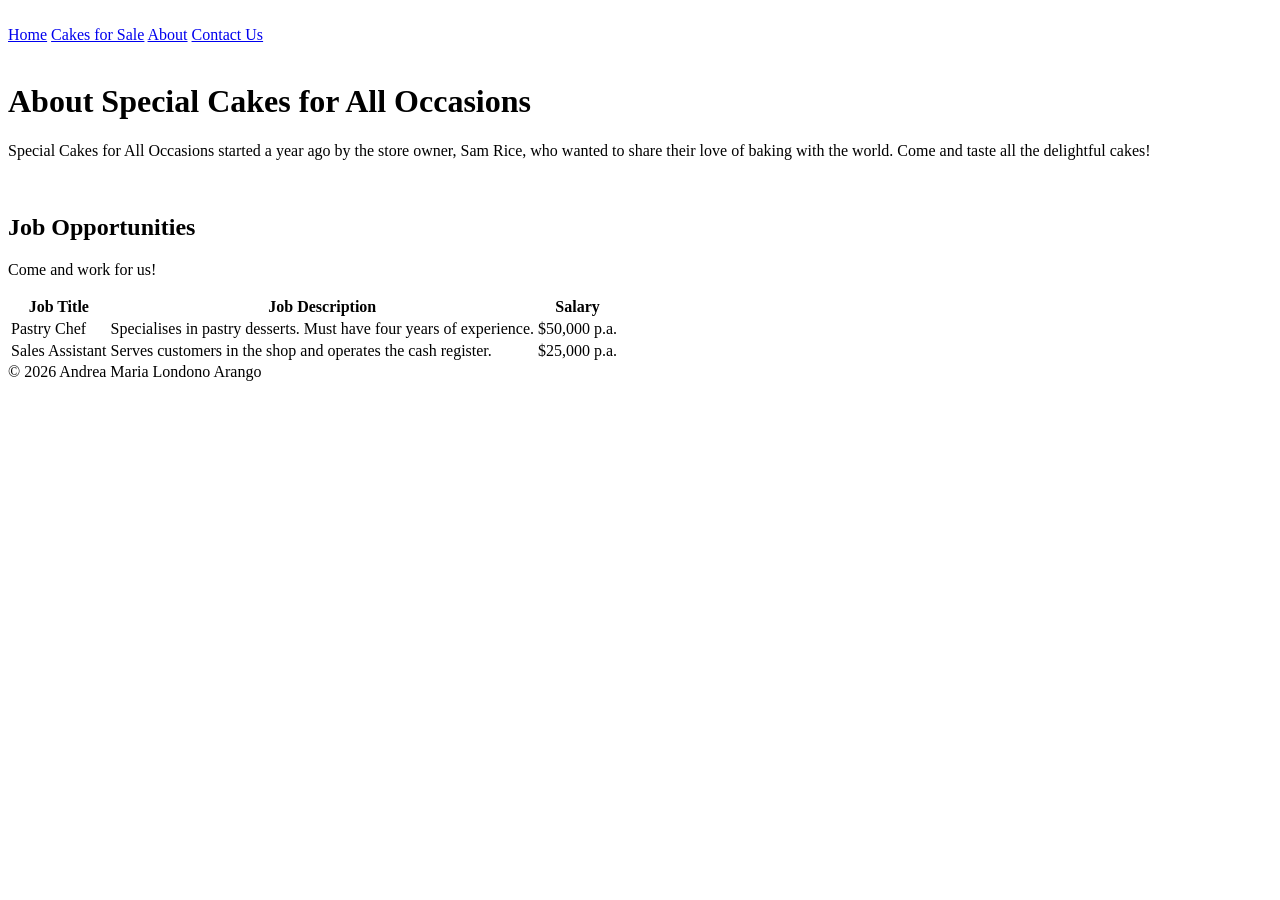
==== about.html @ cea3cd5a "Add files via upload" ====
<!DOCTYPE html>
<html lang="en">
<head>
<meta charset="UTF-8">
<meta name="viewport" content="width=device-width, initial-scale=1.0">
<title>About</title>
<link rel="stylesheet" href="css/style.css">
</head>
<body>

<header>
<a class=logo" href="index.html">
<img src="images/logo.png" alt="">
</a>
<nav>
<a href="index.html">Home</a></li>
<a href="cakes.html">Cakes for Sale</a></li>
<a href="about.html">About</a></li>
<a href="contact.html">Contact Us</a></li>
</nav>

<div class="container">
<img src="images/banner1200.jpeg" alt="">
</header>

<div class="container">

<h1>About Special Cakes for All Occasions</h1>

<p>
Special Cakes for All Occasions started a year ago by the store owner,
Sam Rice, who wanted to share their love of baking with the world.
Come and taste all the delightful cakes!
</p>

<img src="images/about975.jpg"alt="">

<h2>Job Opportunities</h2>

<p>Come and work for us!</p>

<table>
<tr>
<th>Job Title</th>
<th>Job Description</th>
<th>Salary</th>
</tr>

<tr>
<td>Pastry Chef</td>
<td>Specialises in pastry desserts. Must have four years of experience.</td>
<td>$50,000 p.a.</td>
</tr>

<tr>
<td>Sales Assistant</td>
<td>Serves customers in the shop and operates the cash register.</td>
<td>$25,000 p.a.</td>
</tr>

</table>

</div>

<footer>
© 2026 Andrea Maria Londono Arango
</footer>

</body>
</html>
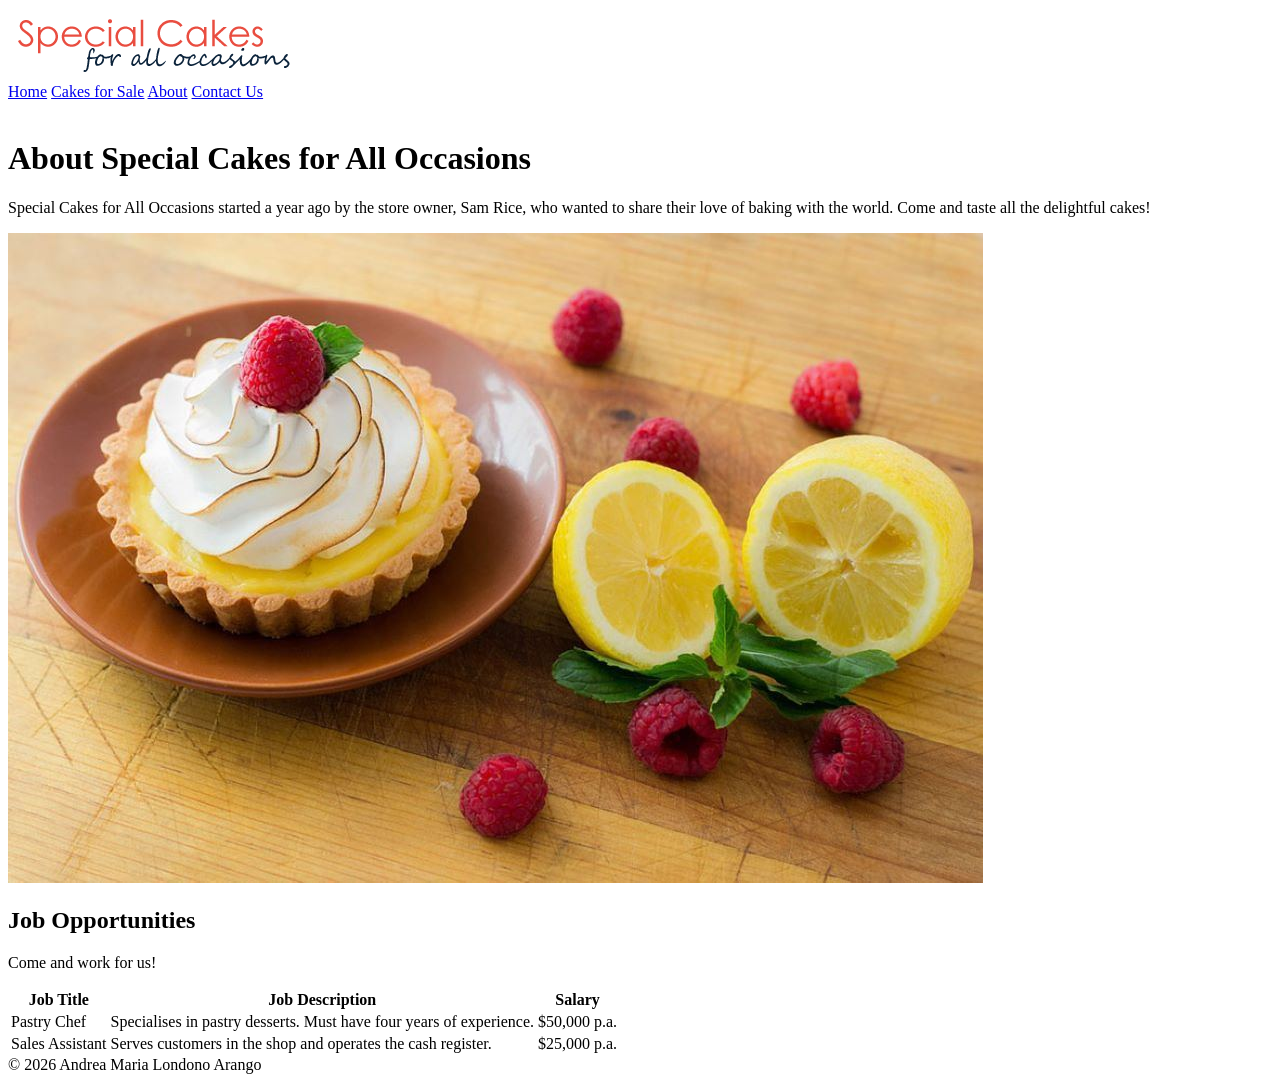
==== commit 913db3ce: "Add files via upload" ====
--- a/about.html
+++ b/about.html
@@ -10,8 +10,9 @@
 
 <header>
 <a class=logo" href="index.html">
-<img src="images/logo.png" alt="">
+<img src="Images/logo.png" alt="Mi Logo"class="mi-logo">
 </a>
+
 <nav>
 <a href="index.html">Home</a></li>
 <a href="cakes.html">Cakes for Sale</a></li>
@@ -20,10 +21,12 @@
 </nav>
 
 <div class="container">
-<img src="images/banner1200.jpeg" alt="">
+<img src="Images/banner1200.jpeg" alt="">
 </header>
 
 <div class="container">
+
+<main class="my-content">
 
 <h1>About Special Cakes for All Occasions</h1>
 
@@ -33,7 +36,7 @@
 Come and taste all the delightful cakes!
 </p>
 
-<img src="images/about975.jpg"alt="">
+<img src="Images/about975.jpg"alt="">
 
 <h2>Job Opportunities</h2>
 
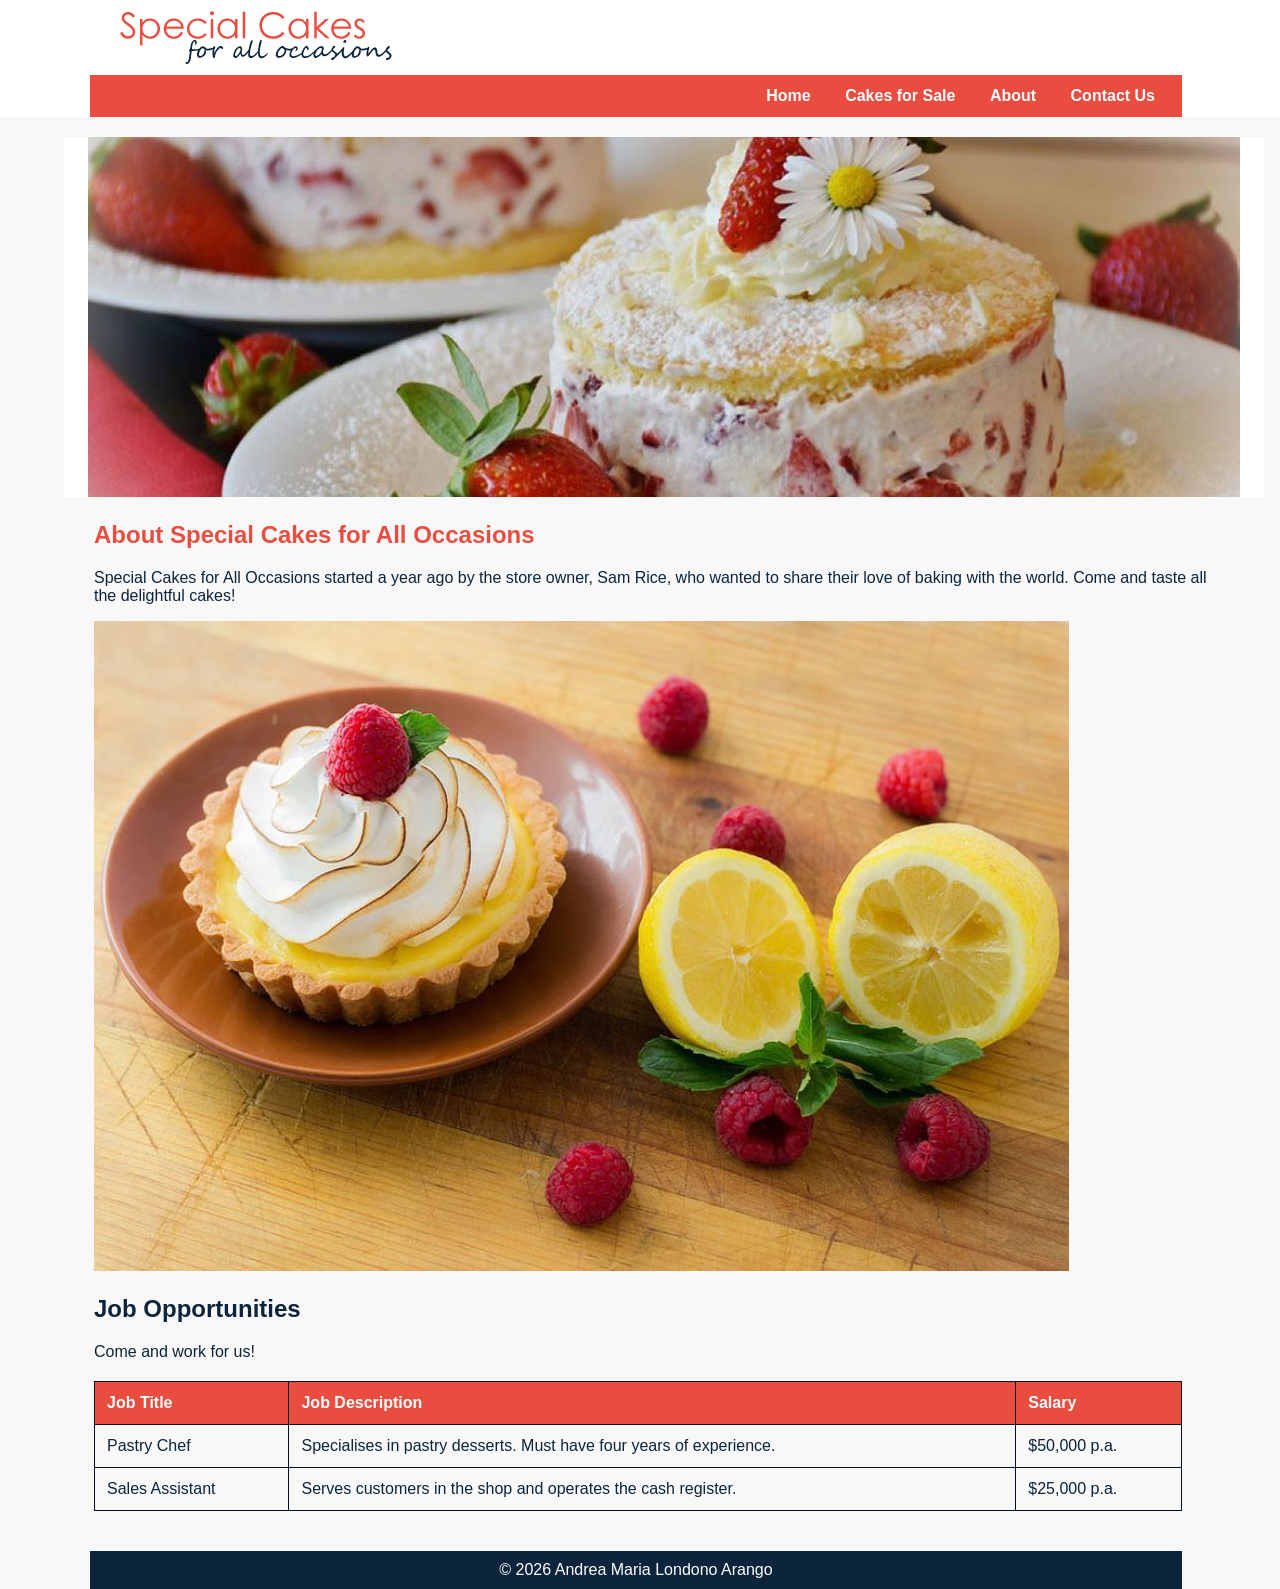
==== commit 50e1857d: "Add files via upload" ====
--- a/about.html
+++ b/about.html
@@ -9,24 +9,22 @@
 <body>
 
 <header>
-<a class=logo" href="index.html">
-<img src="Images/logo.png" alt="Mi Logo"class="mi-logo">
+<a class="logo" href="index.html">
+<img src="Images/logo.png" alt="Mi Logo" class="mi-logo">
 </a>
-
 <nav>
-<a href="index.html">Home</a></li>
-<a href="cakes.html">Cakes for Sale</a></li>
-<a href="about.html">About</a></li>
-<a href="contact.html">Contact Us</a></li>
+<a href="index.html">Home</a>
+<a href="cakes.html">Cakes for Sale</a>
+<a href="about.html">About</a>
+<a href="contact.html">Contact Us</a>
 </nav>
-
-<div class="container">
-<img src="Images/banner1200.jpeg" alt="">
 </header>
 
-<div class="container">
+<main class="container">
+<img src="Images/banner1200.jpeg" alt="">
 
-<main class="my-content">
+
+<section class="my-content">
 
 <h1>About Special Cakes for All Occasions</h1>
 
@@ -36,7 +34,7 @@
 Come and taste all the delightful cakes!
 </p>
 
-<img src="Images/about975.jpg"alt="">
+<img src="Images/about975.jpg" alt="">
 
 <h2>Job Opportunities</h2>
 
@@ -62,8 +60,8 @@
 </tr>
 
 </table>
-
-</div>
+</section>
+</main>
 
 <footer>
 © 2026 Andrea Maria Londono Arango
--- a/css/style.css
+++ b/css/style.css
@@ -0,0 +1,135 @@
+body {
+font-family: Arial, sans-serif;
+margin:0;
+background-color: #f8f8f8;
+color: #0C243C;
+}
+
+.my-content {
+margin-left: 30px;
+}
+
+header {
+background-color: white;
+text-align: left;
+}
+
+.logo {
+width: 180px;
+padding: 10px;
+margin-left: 20px;
+}
+
+.mi-logo {
+margin-left: 80px;
+}
+
+.banner {
+width: 100%;
+max-height: 360px;
+object-fit: cover;
+}
+
+nav {
+background-color: #E94D40;
+text-align: right;
+padding: 12px;
+margin-left: 90px;
+margin-right:98px;
+}
+
+nav a {
+color: white;
+text-decoration: none;
+padding: 15px;
+font-weight: bold;
+}
+
+nav a:hover {
+background-color: #0C243C;
+}
+
+.container {
+width: 90%;
+margin: auto;
+padding: 20px;
+}
+
+h1 {
+color: #E94D40;
+}
+
+h2 {
+color: #0C243C;
+}
+
+.page-image {
+width: 100%;
+max-width: 975px;
+display: block;
+margin: 20px auto;
+}
+
+.gallery {
+display: grid;
+grid-template-columns: repeat(auto-fit, minmax(250px,1fr));
+gap: 20px;
+}
+
+.gallery img {
+width: 97%;
+border-radius: 5px;
+}
+
+table {
+border-collapse: collapse;
+width: 97%;
+margin-top: 20px;
+}
+
+table, th, td {
+border: 1px solid #04101d;
+}
+
+th {
+background-color: #E94D40;
+color: white;
+}
+
+th, td {
+padding: 12px;
+text-align: left;
+}
+
+form {
+max-width: 600px;
+}
+
+label {
+display: block;
+margin-top: 10px;
+}
+
+input, textarea, select {
+width: 100%;
+padding: 10px;
+margin-top: 5px;
+}
+
+button {
+background-color: #E94D40;
+color: white;
+border: none;
+padding: 10px 20px;
+margin-top: 15px;
+}
+
+footer {
+background-color: #0C243C;
+color: white;
+text-align: center;
+padding: 10px;
+margin-top: 20px;
+margin-left: 90px;
+margin-right:98px;
+}
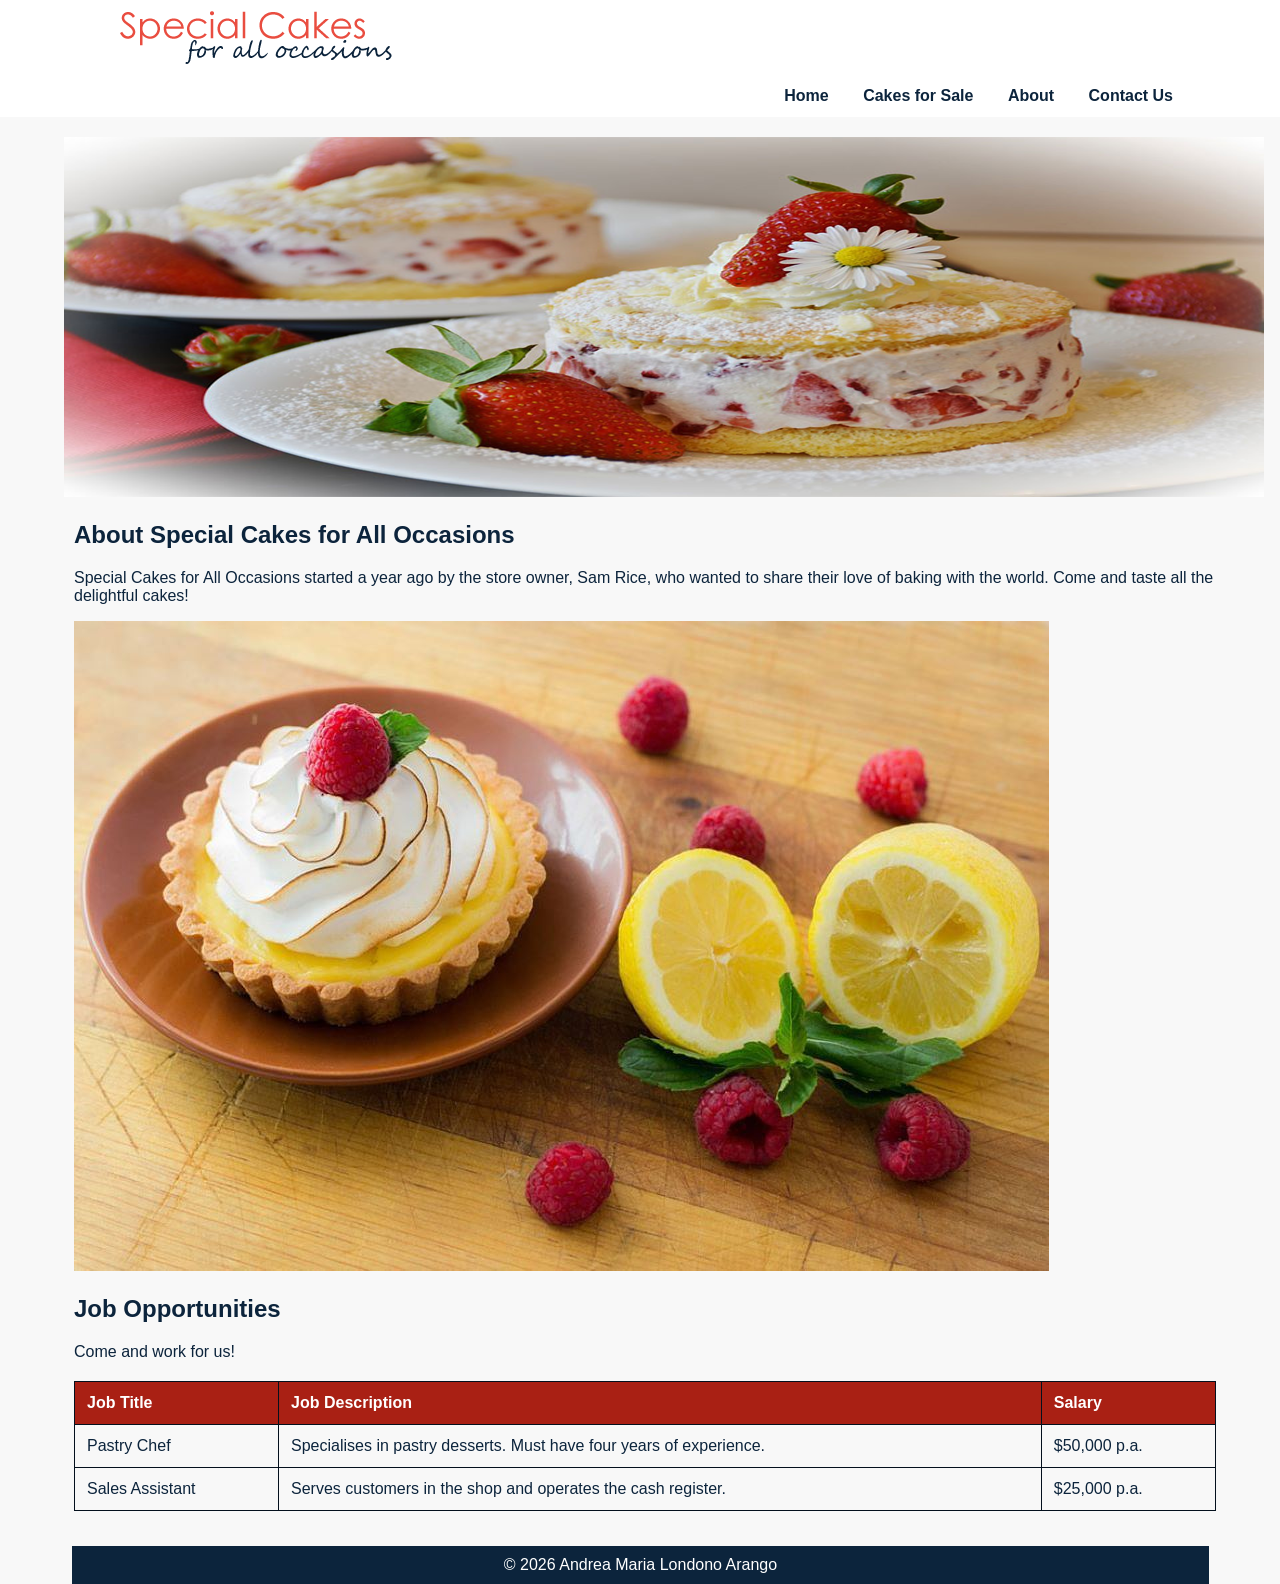
==== commit 94d8f7b7: "Add files via upload" ====
--- a/about.html
+++ b/about.html
@@ -21,7 +21,7 @@
 </header>
 
 <main class="container">
-<img src="Images/banner1200.jpeg" alt="">
+<img src="Images/banner1200.png" alt="">
 
 
 <section class="my-content">
--- a/css/style.css
+++ b/css/style.css
@@ -1,135 +1,134 @@
 body {
-font-family: Arial, sans-serif;
-margin:0;
-background-color: #f8f8f8;
-color: #0C243C;
+   font-family: Arial, sans-serif;
+   margin:0;
+   background-color: #f8f8f8;
+   color: #0C243C;
 }
 
 .my-content {
-margin-left: 30px;
+   margin-left: 10px;
 }
 
 header {
-background-color: white;
-text-align: left;
+   background-color: white;
+   text-align: left;
 }
 
 .logo {
-width: 180px;
-padding: 10px;
-margin-left: 20px;
+   width: 180px;
+   padding: 10px;
+   margin-left: 20px;
 }
 
 .mi-logo {
-margin-left: 80px;
+   margin-left: 80px;
 }
 
 .banner {
-width: 100%;
-max-height: 360px;
-object-fit: cover;
+   width: 100%;
+   max-height: 360px;
+   object-fit: cover;
 }
-
 nav {
-background-color: #E94D40;
-text-align: right;
-padding: 12px;
-margin-left: 90px;
-margin-right:98px;
+   background-color: #FFFFFF;
+   text-align: right;
+   padding: 12px;
+   margin-left: 72px;
+   margin-right:80px;
 }
 
 nav a {
-color: white;
-text-decoration: none;
-padding: 15px;
-font-weight: bold;
+   color: #0C243C;
+   text-decoration: none;
+   padding: 15px;
+   font-weight: bold;
 }
 
 nav a:hover {
-background-color: #0C243C;
+   background-color: #A92014;
 }
 
 .container {
-width: 90%;
-margin: auto;
-padding: 20px;
+   width: 90%;
+   margin: auto;
+   padding: 20px;
 }
 
 h1 {
-color: #E94D40;
+   color:  #0C243C ;
 }
 
 h2 {
-color: #0C243C;
+   color: #0C243C;
 }
 
 .page-image {
-width: 100%;
-max-width: 975px;
-display: block;
-margin: 20px auto;
+   width: 100%;
+   max-width: 975px;
+   display: block;
+   margin: 20px auto;
 }
 
 .gallery {
-display: grid;
-grid-template-columns: repeat(auto-fit, minmax(250px,1fr));
-gap: 20px;
+   display: grid;
+   grid-template-columns: repeat(auto-fit, minmax(250px,1fr));
+   gap: 20px;
 }
 
 .gallery img {
-width: 97%;
-border-radius: 5px;
+   width: 97%;
+   border-radius: 5px;
 }
 
 table {
-border-collapse: collapse;
-width: 97%;
-margin-top: 20px;
+   border-collapse: collapse;
+   width: 100%;
+   margin-top: 20px;
 }
 
 table, th, td {
-border: 1px solid #04101d;
+   border: 1px solid #04101d;
 }
 
 th {
-background-color: #E94D40;
-color: white;
+   background-color:  #A92014;
+   color: #FFFFFF;
 }
 
 th, td {
-padding: 12px;
-text-align: left;
+   padding: 12px;
+   text-align: left;
 }
 
 form {
-max-width: 600px;
+   max-width: 600px;
 }
 
 label {
-display: block;
-margin-top: 10px;
+   display: block;
+   margin-top: 10px;
 }
 
 input, textarea, select {
-width: 100%;
-padding: 10px;
-margin-top: 5px;
+  width: 100%;
+  padding: 10px;
+  margin-top: 5px;
 }
 
 button {
-background-color: #E94D40;
-color: white;
-border: none;
-padding: 10px 20px;
-margin-top: 15px;
+  background-color: #A92014;
+  color: #FFFFFF ;
+  border: none;
+  padding: 10px 20px;
+  margin-top: 15px;
 }
 
-footer {
-background-color: #0C243C;
-color: white;
-text-align: center;
-padding: 10px;
-margin-top: 20px;
-margin-left: 90px;
-margin-right:98px;
+footer { 
+  background-color: #0C243C;
+  color: white;
+  text-align: center;
+  padding: 10px 20px;
+  margin-top: 15px;
+  margin-left: 72px;
+  margin-right: 71px;
 }
